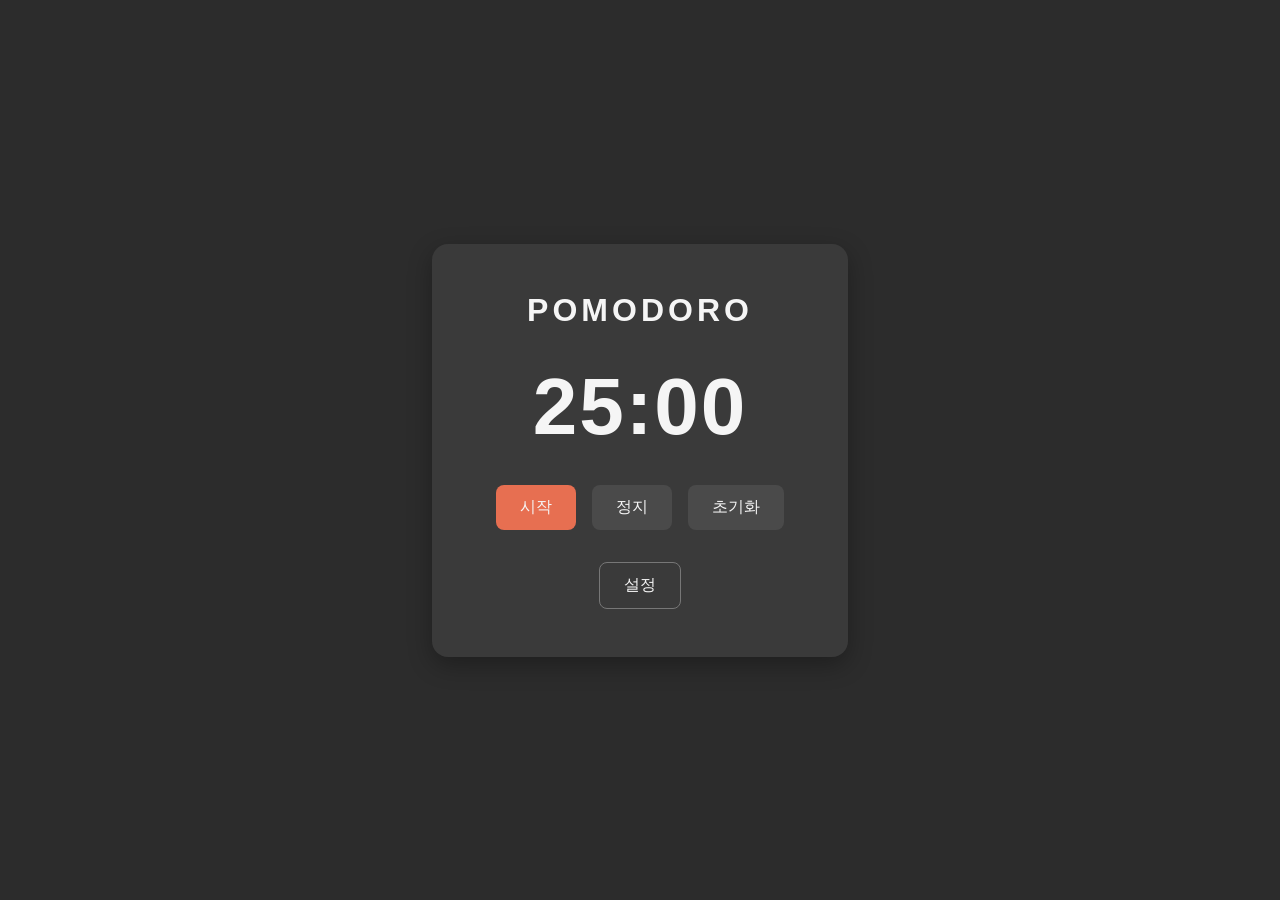
==== index.html @ bb657e6b "INIT" ====
<!DOCTYPE html>
<html lang="ko">
<head>
  <meta charset="UTF-8">
  <meta name="viewport" content="width=device-width, initial-scale=1.0">
  <title>Pomodoro</title>
  <link rel="stylesheet" href="index.css">
</head>
<body>
  <main class="container">
    <h1>pomodoro</h1>
    <div class="time-display" id="time-display">25:00</div>
    <div class="controls">
      <button type="button" class="btn btn-start" onclick="startTimer()">시작</button>
      <button type="button" class="btn btn-stop" onclick="stopTimer()">정지</button>
      <button type="button" class="btn btn-reset" onclick="resetTimer()">초기화</button>
    </div>
    <button type="button" class="btn btn-settings" onclick="location.href='settings.html'">설정</button>
  </main>
  <script src="index.js"></script>
</body>
</html>
---- index.css ----
* {
  margin: 0;
  padding: 0;
  box-sizing: border-box;
}

body {
  display: flex;
  align-items: center;
  justify-content: center;
  min-height: 100vh;
  font-family: 'Segoe UI', Arial, sans-serif;
  background-color: #2c2c2c;
  color: #f5f5f5;
}

.container {
  display: flex;
  flex-direction: column;
  align-items: center;
  gap: 32px;
  padding: 48px 64px;
  background-color: #3a3a3a;
  border-radius: 16px;
  box-shadow: 0 8px 24px rgba(0, 0, 0, 0.3);
}

h1 {
  font-size: 2rem;
  letter-spacing: 4px;
  text-transform: uppercase;
}

.time-display {
  font-size: 5rem;
  font-weight: 700;
  letter-spacing: 2px;
}

.controls {
  display: flex;
  gap: 16px;
}

.btn {
  padding: 12px 24px;
  font-size: 1rem;
  border: none;
  border-radius: 8px;
  cursor: pointer;
  background-color: #555;
  color: #f5f5f5;
  transition: background-color 0.2s ease;
}

.btn:hover {
  background-color: #6b6b6b;
}

.btn-start {
  background-color: #e76f51;
}

.btn-start:hover {
  background-color: #f08a6c;
}

.btn-stop {
  background-color: #4a4a4a;
}

.btn-reset {
  background-color: #4a4a4a;
}

.btn-settings {
  background-color: transparent;
  border: 1px solid #777;
}

.btn-settings:hover {
  background-color: #4a4a4a;
}
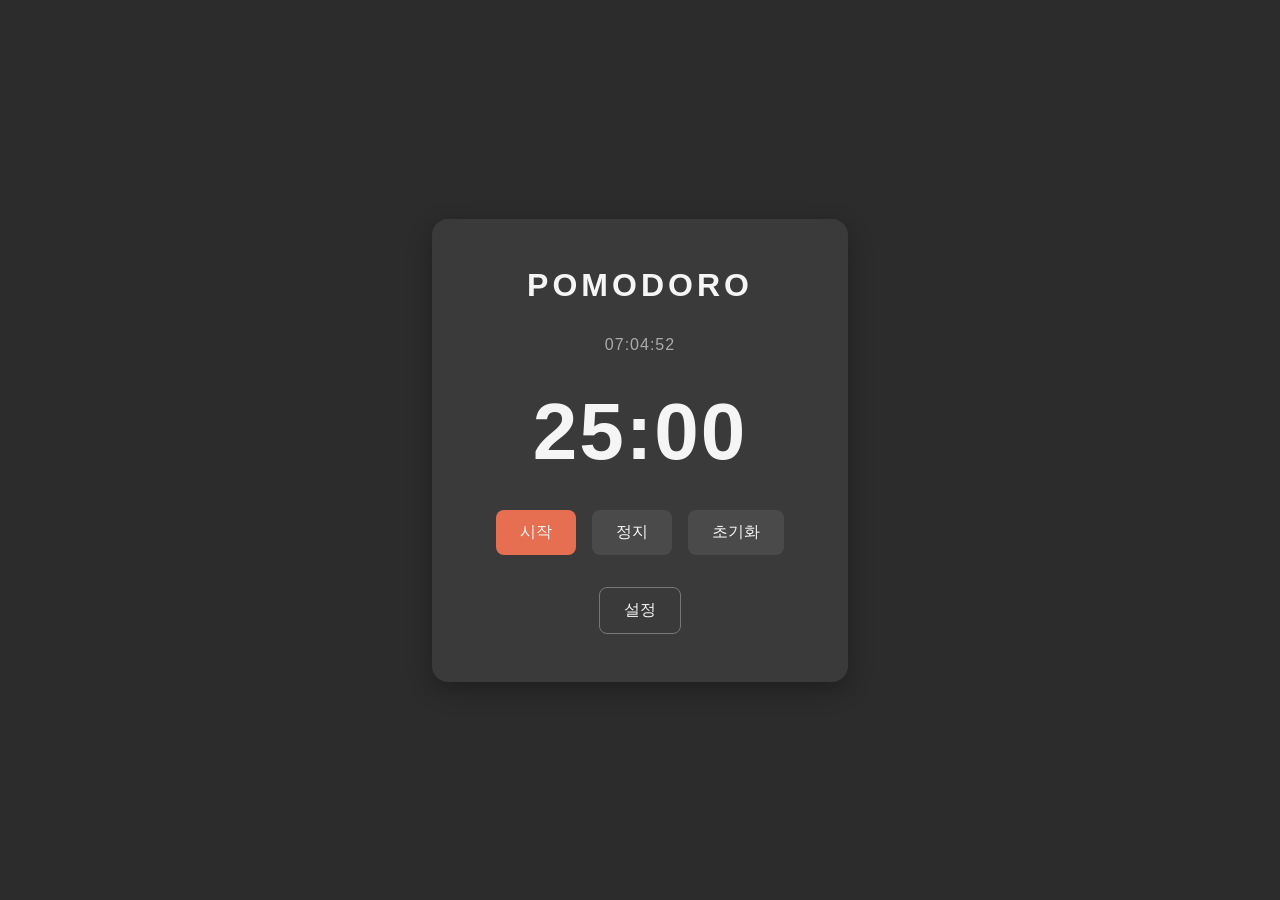
==== commit 3b73cffc: "클로드 권한 설정 + 현재 시간 기능 추가" ====
--- a/index.html
+++ b/index.html
@@ -9,6 +9,7 @@
 <body>
   <main class="container">
     <h1>pomodoro</h1>
+    <div class="clock-display" id="clock-display"></div>
     <div class="time-display" id="time-display">25:00</div>
     <div class="controls">
       <button type="button" class="btn btn-start" onclick="startTimer()">시작</button>
--- a/index.css
+++ b/index.css
@@ -29,6 +29,12 @@
   font-size: 2rem;
   letter-spacing: 4px;
   text-transform: uppercase;
+}
+
+.clock-display {
+  font-size: 1rem;
+  color: #aaa;
+  letter-spacing: 1px;
 }
 
 .time-display {
